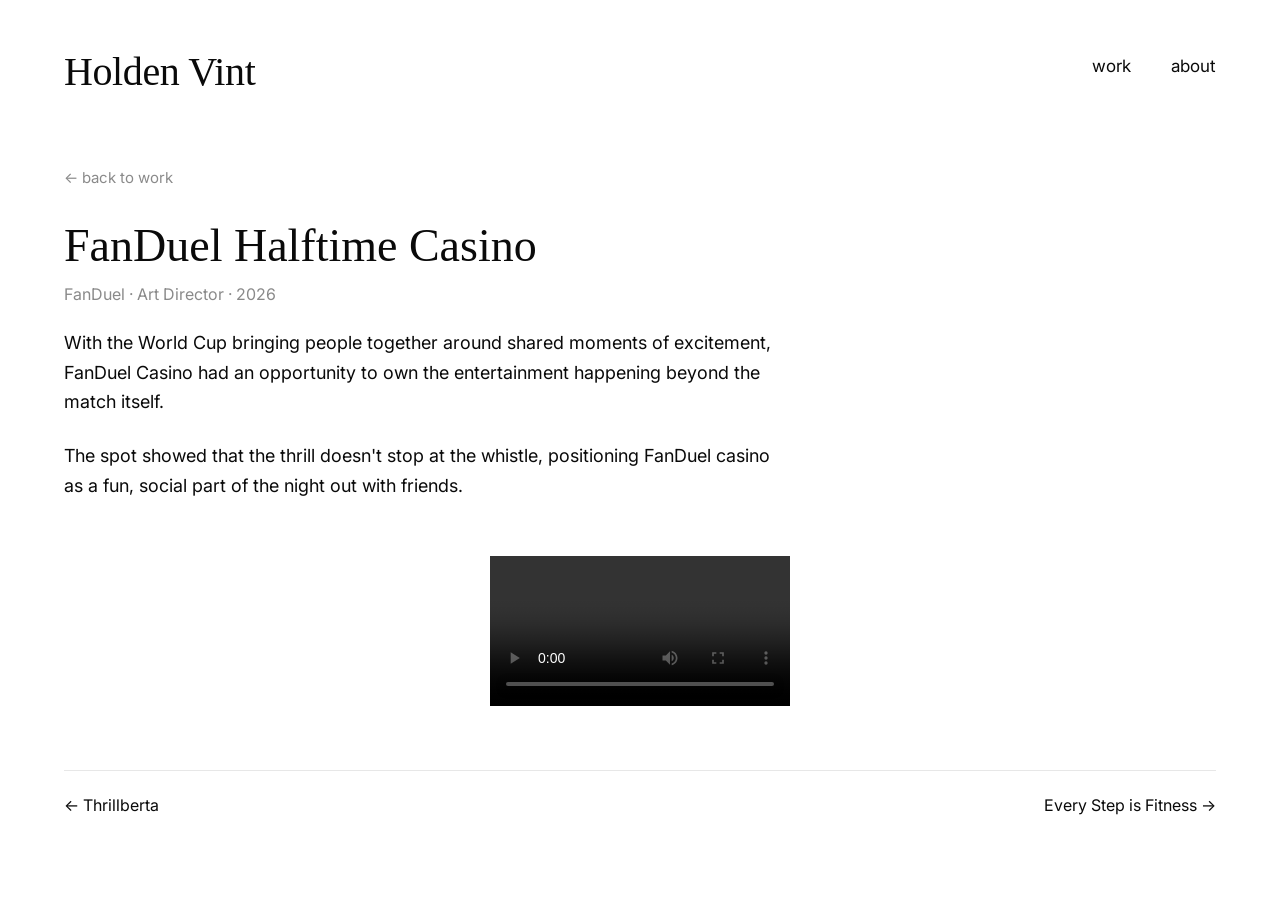
==== projects/fanduel-halftime-casino.html @ b05cee5e "add site files" ====
<!DOCTYPE html>
<html lang="en">
<head>
  <meta charset="UTF-8">
  <meta name="viewport" content="width=device-width, initial-scale=1.0">
  <title>Holden Vint — FanDuel Halftime Casino</title>
  <link rel="stylesheet" href="../style.css">
</head>
<body>

  <header class="site-header">
 <a href="../index.html"><div class="wordmark">Holden Vint</div></a>
    <nav class="site-nav">
      <a href="../index.html">work</a>
      <a href="../about.html">about</a>
    </nav>
  </header>

  <section class="project-header">
    <a class="back-link" href="../index.html">&larr; back to work</a>
    <h1 class="project-title">FanDuel Halftime Casino</h1>
    <div class="project-meta">FanDuel · Art Director · 2026</div>
<p class="project-description">
 With the World Cup bringing people together around shared moments of excitement, FanDuel Casino had an opportunity to own the entertainment happening beyond the match itself. 
<p class="project-description">
The spot showed that the thrill doesn't stop at the whistle, positioning FanDuel casino as a fun, social part of the night out with friends.
</p>
  </section>

  <!--
    PROJECT MEDIA
    All images/videos for THIS project live in one folder:
      images/fanduel-halftime-casino/
    Drop new files straight into that folder, then add a line
    below pointing to them. Filenames only need to be unique
    WITHIN this folder — every project has its own, so
    "01.jpg" in one project never touches "01.jpg" in another.

    Each item is wrapped in a .media-frame div — keep that
    wrapper, it's what keeps tall (portrait) images from
    running off the page. Landscape and portrait images can
    be mixed freely in any order.

    For a video, swap the <img> line for:
      <video src="../images/fanduel-halftime-casino/01.mp4" controls></video>
  -->

 
<main class="project-media">
    <div class="media-frame">
      <video src="../images/fanduel-halftime-casino/01.mp4" controls></video>
    </div>

  </main>

  <!--
    PREV / NEXT
    Point these at the actual neighboring project files once you've
    named them. Fine to leave pointing at index.html for now.
  -->
<nav class="project-nav">
    <a href="thrillberta.html">&larr; Thrillberta</a>
    <a href="every-step-is-fitness.html">Every Step is Fitness &rarr;</a>
</nav>

</body>
</html>
---- style.css ----
/* =========================================================
   PORTFOLIO STYLESHEET
   This one file controls every page. Edit colors/fonts here
   and it changes everywhere at once.
   ========================================================= */

@import url('https://fonts.googleapis.com/css2?family=Fraunces:ital,wght@0,400;0,500;1,400&family=Inter:wght@400;500&display=swap');

/* ---------------------------------------------------------
   WORDMARK FONT — Gloucester MT Extra Condensed
   This is a licensed Monotype font (it ships with MS Office
   on most Mac/PC installs) — it can't be pulled from a free
   font CDN the way Fraunces/Inter above can.

   If you own it: find the font file on your computer (see
   README.txt for exactly where to look), rename it to
   match one of the filenames below, and drop it in the
   /fonts folder. The site will pick it up automatically —
   nothing else to change.

   Until then, the wordmark falls back to a condensed serif
   that's a reasonable stand-in.
   --------------------------------------------------------- */
@font-face {
  font-family: 'Gloucester MT Extra Condensed';
  src: url('fonts/GloucesterMTExtraCondensed.woff2') format('woff2'),
       url('fonts/GloucesterMTExtraCondensed.ttf') format('truetype'),
       url('fonts/GloucesterMTExtraCondensed.otf') format('opentype');
  font-weight: normal;
  font-style: normal;
  font-display: swap;
}

:root {
  --ink: #0a0a0a;
  --paper: #ffffff;
  --grey: #8a8a8a;
  --line: #e7e7e7;
  --gap: 24px;
  --max-width: 1400px;
}

* { box-sizing: border-box; }

html, body {
  margin: 0;
  padding: 0;
  background: var(--paper);
  color: var(--ink);
  font-family: 'Inter', -apple-system, sans-serif;
}

body {
  padding: 48px 64px 96px;
}

@media (max-width: 700px) {
  body { padding: 28px 20px 64px; }
}

a {
  color: inherit;
  text-decoration: none;
}

/* ---------- Header / Nav ---------- */

.site-header {
  display: flex;
  justify-content: space-between;
  align-items: flex-start;
  max-width: var(--max-width);
  margin: 0 auto 72px;
}

.wordmark {
  font-family: 'Gloucester MT Extra Condensed', 'Bell MT', Georgia, 'Times New Roman', serif;
  font-stretch: condensed;
  font-size: 40px;
  font-weight: 400;
  letter-spacing: -0.01em;
}

.site-nav {
  display: flex;
  gap: 40px;
  font-size: 17px;
  margin-top: 8px;
}

.site-nav a {
  position: relative;
  padding-bottom: 2px;
}

.site-nav a.active::after,
.site-nav a:hover::after {
  content: "";
  position: absolute;
  left: 0;
  bottom: -2px;
  width: 100%;
  height: 1px;
  background: var(--ink);
}

@media (max-width: 700px) {
  .site-header { flex-direction: column; gap: 20px; }
  .site-nav { gap: 24px; }
}

/* ---------- Work grid (index.html) ---------- */

.work-grid {
  max-width: var(--max-width);
  margin: 0 auto;
  display: grid;
  grid-template-columns: 1fr 1fr;
  gap: var(--gap);
}

@media (max-width: 800px) {
  .work-grid { grid-template-columns: 1fr; }
}

.work-tile {
  position: relative;
  display: block;
  aspect-ratio: 3 / 2;
  overflow: hidden;
  background: var(--ink);
}

.work-tile img,
.work-tile video {
  width: 100%;
  height: 100%;
  object-fit: cover;
  display: block;
  transition: transform 0.5s ease;
}

.work-tile:hover img,
.work-tile:hover video {
  transform: scale(1.03);
}

.work-tile .tile-label {
  position: absolute;
  left: 0;
  right: 0;
  bottom: 0;
  padding: 16px 20px;
  display: flex;
  justify-content: space-between;
  align-items: baseline;
  color: #fff;
  font-size: 14px;
  opacity: 0;
  transform: translateY(6px);
  transition: opacity 0.25s ease, transform 0.25s ease;
  background: linear-gradient(to top, rgba(0,0,0,0.55), rgba(0,0,0,0));
}

.work-tile:hover .tile-label {
  opacity: 1;
  transform: translateY(0);
}

.tile-label .tag {
  color: rgba(255,255,255,0.7);
}

/* placeholder look for tiles with no image yet */
.work-tile.placeholder {
  display: flex;
  align-items: center;
  justify-content: center;
}

.work-tile.placeholder .plus {
  color: rgba(255,255,255,0.55);
  font-size: 20px;
}

/* ---------- About page ---------- */

.about-wrap {
  max-width: 720px;
  margin: 0 auto;
}

.about-wrap h1 {
  font-family: 'Gloucester MT Extra Condensed', 'Bell MT', Georgia, 'Times New Roman', serif;
  font-stretch: condensed;
  font-weight: 400;
  font-style: normal;
  font-size: 32px;
  margin-bottom: 24px;
}
.about-wrap p {
  font-size: 18px;
  line-height: 1.65;
  margin-bottom: 24px;
}

.contact-list {
  margin-top: 48px;
  padding-top: 24px;
  border-top: 1px solid var(--line);
  display: flex;
  flex-direction: column;
  gap: 8px;
  font-size: 16px;
}

/* ---------- Project page ---------- */

.project-header {
  max-width: var(--max-width);
  margin: 0 auto 56px;
}

.back-link {
  display: inline-block;
  margin-bottom: 32px;
  font-size: 15px;
  color: var(--grey);
}

.back-link:hover { color: var(--ink); }

.project-title {
  font-family: 'Gloucester MT Extra Condensed', 'Bell MT', Georgia, 'Times New Roman', serif;
  font-stretch: condensed;
  font-size: 46px;
  font-weight: 400;
  margin: 0 0 12px;
}
.project-meta {
  color: var(--grey);
  font-size: 16px;
}

.project-media {
  max-width: var(--max-width);
  margin: 0 auto;
  display: flex;
  flex-direction: column;
  gap: var(--gap);
}

.project-description {
  max-width: 720px;
  font-size: 18px;
  line-height: 1.65;
  margin-top: 24px;
}

/*
  Every image/video sits in a frame capped at 78% of the screen's
  height. Landscape images fill the width as before (just slightly
  reined in); portrait images now stop well short of a full page
  instead of running on for several scrolls. Both are centered.
*/
.media-frame {
  display: flex;
  justify-content: center;
  align-items: center;
  max-height: 78vh;
  background: transparent;
}

.media-frame img,
.media-frame video {
  display: block;
  width: auto;
  height: auto;
  max-width: 100%;
  max-height: 78vh;
  object-fit: contain;
}

.project-nav {
  max-width: var(--max-width);
  margin: 64px auto 0;
  display: flex;
  justify-content: space-between;
  padding-top: 24px;
  border-top: 1px solid var(--line);
  font-size: 16px;
}

.project-nav .disabled {
  color: var(--grey);
  cursor: default;
  pointer-events: none;
}

.about-photo {
  width: 100%;
  max-width: 420px;
  display: block;
  margin: 0 auto 40px;
}
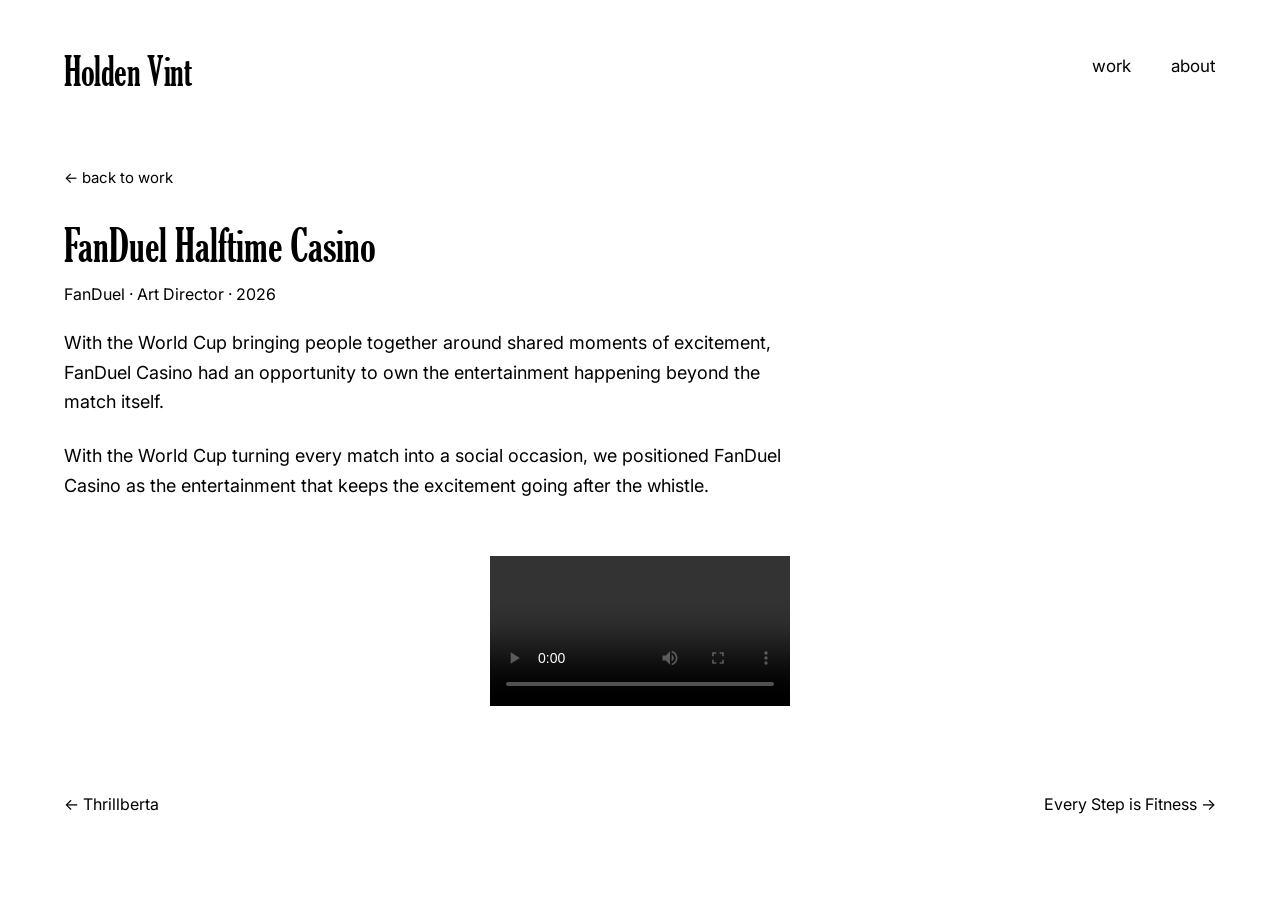
==== commit da59b337: "change" ====
--- a/projects/fanduel-halftime-casino.html
+++ b/projects/fanduel-halftime-casino.html
@@ -23,7 +23,7 @@
 <p class="project-description">
  With the World Cup bringing people together around shared moments of excitement, FanDuel Casino had an opportunity to own the entertainment happening beyond the match itself. 
 <p class="project-description">
-The spot showed that the thrill doesn't stop at the whistle, positioning FanDuel casino as a fun, social part of the night out with friends.
+With the World Cup turning every match into a social occasion, we positioned FanDuel Casino as the entertainment that keeps the excitement going after the whistle.
 </p>
   </section>
 
--- a/style.css
+++ b/style.css
@@ -23,12 +23,11 @@
    --------------------------------------------------------- */
 @font-face {
   font-family: 'Gloucester MT Extra Condensed';
-  src: url('fonts/GloucesterMTExtraCondensed.woff2') format('woff2'),
-       url('fonts/GloucesterMTExtraCondensed.ttf') format('truetype'),
-       url('fonts/GloucesterMTExtraCondensed.otf') format('opentype');
+  src: url('fonts/GloucesterMTExtraCondensed.ttf') format('truetype');
   font-weight: normal;
   font-style: normal;
   font-display: swap;
+}
 }
 
 :root {
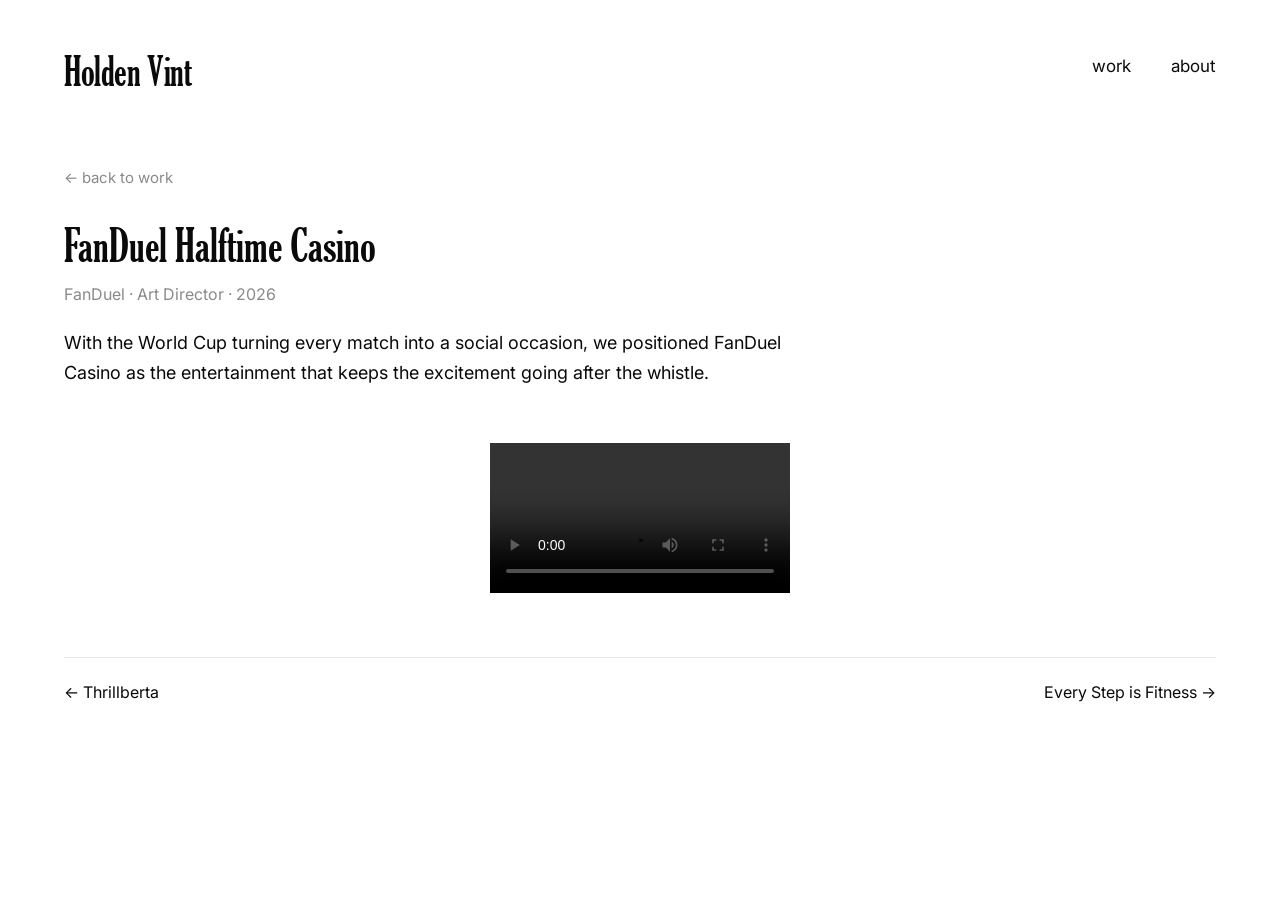
==== commit b44154a8: "Update fanduel-halftime-casino.html" ====
--- a/projects/fanduel-halftime-casino.html
+++ b/projects/fanduel-halftime-casino.html
@@ -20,8 +20,6 @@
     <a class="back-link" href="../index.html">&larr; back to work</a>
     <h1 class="project-title">FanDuel Halftime Casino</h1>
     <div class="project-meta">FanDuel · Art Director · 2026</div>
-<p class="project-description">
- With the World Cup bringing people together around shared moments of excitement, FanDuel Casino had an opportunity to own the entertainment happening beyond the match itself. 
 <p class="project-description">
 With the World Cup turning every match into a social occasion, we positioned FanDuel Casino as the entertainment that keeps the excitement going after the whistle.
 </p>
--- a/style.css
+++ b/style.css
@@ -28,7 +28,6 @@
   font-style: normal;
   font-display: swap;
 }
-}
 
 :root {
   --ink: #0a0a0a;
